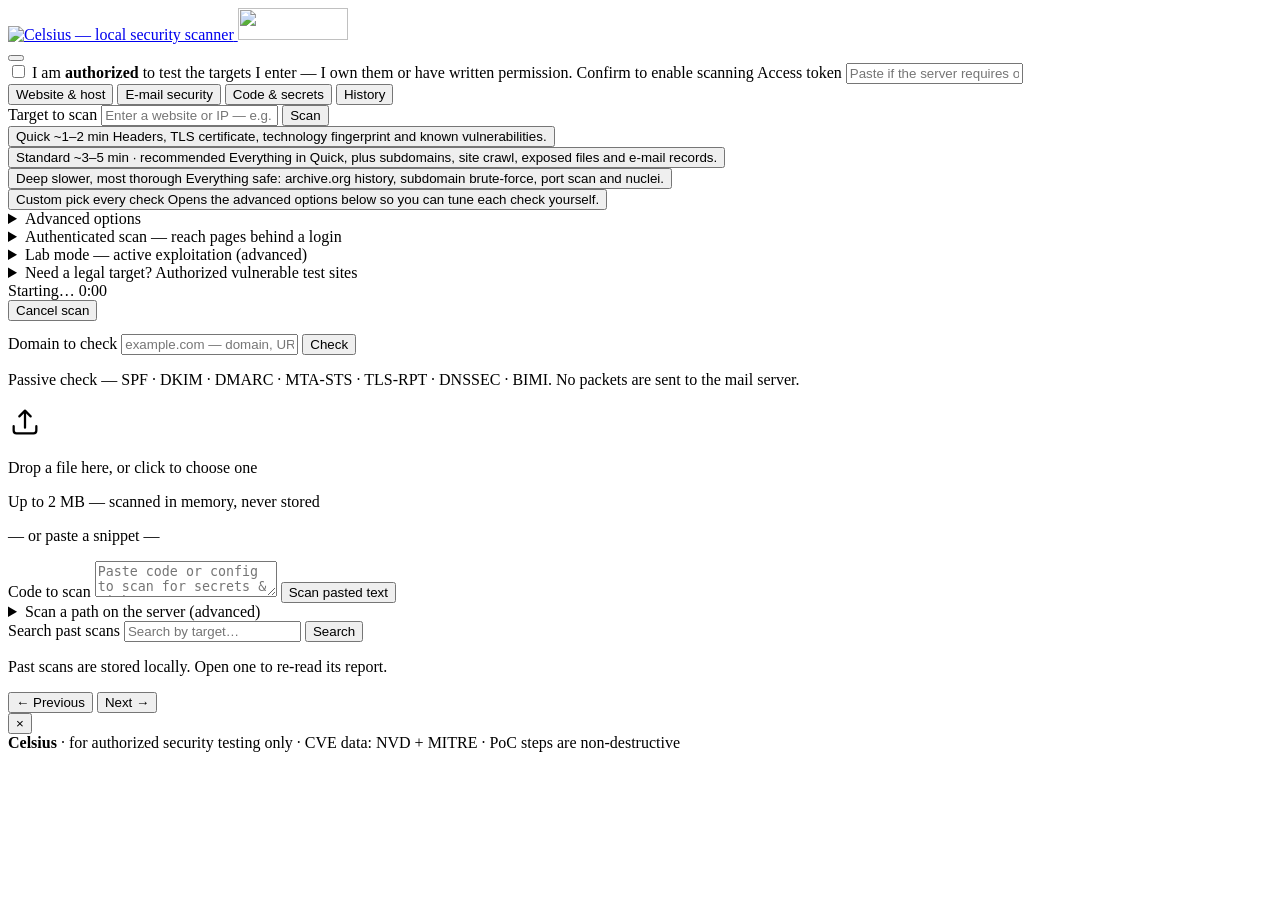
==== celsius/web/static/index.html @ 96fe7659 "fix(web): restore logo, always-visible scan console, clearer presets - restore original logo artwork" ====
<!doctype html>
<html lang="en">
<head>
  <meta charset="utf-8">
  <meta name="viewport" content="width=device-width, initial-scale=1">
  <title>Celsius</title>
  <meta name="description" content="Celsius — local security scanner for websites, hosts and code.">
  <link rel="icon" type="image/png" href="/static/logo-mark.png">
  <link rel="stylesheet" href="/static/style.css?v=2">
</head>
<body>
  <!-- ── App bar ─────────────────────────────────────────────── -->
  <header class="appbar">
    <a class="brand" href="/" aria-label="Celsius — local security scanner, home">
      <img class="brand-logo brand-logo-light" src="/static/logo.png"
           alt="Celsius — local security scanner" width="108" height="32">
      <img class="brand-logo brand-logo-dark" src="/static/logo-dark.png"
           alt="" aria-hidden="true" width="110" height="32">
    </a>
    <div class="appbar-right">
      <button id="themeToggle" class="theme-toggle" title="Switch between light and dark theme"
              aria-label="Toggle light / dark theme"></button>
    </div>
  </header>

  <main class="container">
    <!-- ── Authorization + access token ──────────────────────── -->
    <div class="authbar" id="authbar">
      <label class="authbar-main">
        <input type="checkbox" id="authorized">
        <span class="authbar-text">I am <strong>authorized</strong> to test the targets I enter
          — I own them or have written permission.</span>
        <span class="authbar-state">Confirm to enable scanning</span>
      </label>
      <label class="token-field" title="Required when the server runs with CELSIUS_TOKEN (e.g. LAN/Docker exposure). Printed by 'celsius serve'.">
        <span>Access token</span>
        <input type="password" id="accessToken" placeholder="Paste if the server requires one" autocomplete="off">
      </label>
    </div>

    <nav class="tabs" role="tablist" aria-label="Scanner sections">
      <button class="tab active" data-tab="host" role="tab" aria-selected="true">Website &amp; host</button>
      <button class="tab" data-tab="mail" role="tab" aria-selected="false">E-mail security</button>
      <button class="tab" data-tab="code" role="tab" aria-selected="false">Code &amp; secrets</button>
      <button class="tab" data-tab="history" role="tab" aria-selected="false">History</button>
    </nav>

    <!-- ══ WEBSITE / HOST SCAN ════════════════════════════════ -->
    <section id="tab-host" class="panel active" role="tabpanel">
      <form id="scanForm" class="targetbar">
        <label class="visually-hidden" for="target">Target to scan</label>
        <input type="text" id="target" placeholder="Enter a website or IP — e.g. https://example.com" autocomplete="off">
        <button type="submit" id="scanBtn" class="btn-primary">Scan</button>
      </form>

      <!-- Scan depth presets -->
      <div class="presets" role="radiogroup" aria-label="Scan depth">
        <button type="button" class="preset" data-preset="quick" role="radio" aria-checked="false">
          <span class="preset-name">Quick</span>
          <span class="preset-time">~1–2 min</span>
          <span class="preset-desc">Headers, TLS certificate, technology fingerprint and known vulnerabilities.</span>
        </button>
        <button type="button" class="preset active" data-preset="standard" role="radio" aria-checked="true">
          <span class="preset-name">Standard</span>
          <span class="preset-time">~3–5 min · recommended</span>
          <span class="preset-desc">Everything in Quick, plus subdomains, site crawl, exposed files and e-mail records.</span>
        </button>
        <button type="button" class="preset" data-preset="deep" role="radio" aria-checked="false">
          <span class="preset-name">Deep</span>
          <span class="preset-time">slower, most thorough</span>
          <span class="preset-desc">Everything safe: archive.org history, subdomain brute-force, port scan and nuclei.</span>
        </button>
        <button type="button" class="preset" data-preset="custom" role="radio" aria-checked="false">
          <span class="preset-name">Custom</span>
          <span class="preset-time">pick every check</span>
          <span class="preset-desc">Opens the advanced options below so you can tune each check yourself.</span>
        </button>
      </div>

      <!-- Advanced options (all raw toggles, plain-English labels) -->
      <details id="advancedOpts" class="advanced">
        <summary>Advanced options</summary>

        <div class="optgroup">
          <h4 class="optgroup-title">Essentials</h4>
          <label class="opt"><input type="checkbox" id="opt-web" checked>
            <span class="opt-body"><span class="opt-name">Security headers &amp; config</span>
            <span class="opt-desc">Fetch the site and audit HTTP headers, cookies and CORS policy.</span></span></label>
          <label class="opt"><input type="checkbox" id="opt-cve" checked>
            <span class="opt-body"><span class="opt-name">Known vulnerabilities (CVEs)</span>
            <span class="opt-desc">Match detected software versions against the NVD and MITRE databases.</span></span></label>
          <label class="opt"><input type="checkbox" id="opt-secrets" checked>
            <span class="opt-body"><span class="opt-name">Leaked secrets in the page</span>
            <span class="opt-desc">Scan the HTML and linked JavaScript for API keys and tokens.</span></span></label>
          <label class="opt"><input type="checkbox" id="opt-dns" checked>
            <span class="opt-body"><span class="opt-name">DNS records</span>
            <span class="opt-desc">Read A, AAAA, MX, NS and TXT records over encrypted DNS.</span></span></label>
          <label class="opt"><input type="checkbox" id="opt-tls" checked>
            <span class="opt-body"><span class="opt-name">Certificate &amp; TLS</span>
            <span class="opt-desc">Check the HTTPS certificate, protocol version and expiry date.</span></span></label>
          <label class="opt"><input type="checkbox" id="opt-fingerprint" checked>
            <span class="opt-body"><span class="opt-name">Technology fingerprint</span>
            <span class="opt-desc">Identify the web server, framework, CMS, CDN and WAF in use.</span></span></label>
          <label class="opt"><input type="checkbox" id="opt-mailsec">
            <span class="opt-body"><span class="opt-name">E-mail security records</span>
            <span class="opt-desc">Check the domain's anti-spoofing records (SPF, DKIM, DMARC).</span></span></label>
        </div>

        <div class="optgroup">
          <h4 class="optgroup-title">Discovery</h4>
          <label class="opt"><input type="checkbox" id="opt-subdomains">
            <span class="opt-body"><span class="opt-name">Subdomain discovery</span>
            <span class="opt-desc">Find subdomains from public certificate-transparency logs.</span></span></label>
          <label class="opt"><input type="checkbox" id="opt-crawl">
            <span class="opt-body"><span class="opt-name">Site crawl &amp; JavaScript analysis</span>
            <span class="opt-desc">Follow links, collect endpoints and recover sources from source maps.</span></span></label>
          <label class="opt"><input type="checkbox" id="opt-content">
            <span class="opt-body"><span class="opt-name">Exposed files</span>
            <span class="opt-desc">Probe for accidentally public files such as .git, .env and backups.</span></span></label>
          <label class="opt"><input type="checkbox" id="opt-apidisco">
            <span class="opt-body"><span class="opt-name">API discovery</span>
            <span class="opt-desc">Look for OpenAPI specifications and GraphQL endpoints.</span></span></label>
          <label class="opt"><input type="checkbox" id="opt-wayback">
            <span class="opt-body"><span class="opt-name">Wayback Machine</span>
            <span class="opt-desc">Find old, forgotten pages and parameters from archive.org.</span></span></label>
          <label class="opt"><input type="checkbox" id="opt-topology">
            <span class="opt-body"><span class="opt-name">Infrastructure topology</span>
            <span class="opt-desc">Map where the site and its subdomains are hosted (VPS, home, SaaS).</span></span></label>
          <label class="opt"><input type="checkbox" id="opt-dynamic">
            <span class="opt-body"><span class="opt-name">Render JavaScript apps</span>
            <span class="opt-desc">Use a headless browser on single-page apps (needs the “dynamic” extra).</span></span></label>
        </div>

        <div class="optgroup">
          <h4 class="optgroup-title">Network checks <span class="optgroup-note">sends traffic to the target</span></h4>
          <label class="opt"><input type="checkbox" id="opt-ports">
            <span class="opt-body"><span class="opt-name">Port scan (nmap)</span>
            <span class="opt-desc">Scan the most common network ports for running services.</span></span></label>
          <label class="opt"><input type="checkbox" id="opt-udp">
            <span class="opt-body"><span class="opt-name">UDP services</span>
            <span class="opt-desc">Also scan UDP ports (VPN, DNS). Needs root; slower.</span></span></label>
          <label class="opt"><input type="checkbox" id="opt-osdetect">
            <span class="opt-body"><span class="opt-name">Operating-system detection</span>
            <span class="opt-desc">Guess the OS and device type with nmap (needs root).</span></span></label>
          <label class="opt"><input type="checkbox" id="opt-subbrute">
            <span class="opt-body"><span class="opt-name">Subdomain brute-force</span>
            <span class="opt-desc">Guess extra subdomains from a wordlist via DNS queries.</span></span></label>
          <label class="opt"><input type="checkbox" id="opt-nuclei">
            <span class="opt-body"><span class="opt-name">Nuclei templates</span>
            <span class="opt-desc">Run the community nuclei vulnerability scanner when installed.</span></span></label>
          <label class="opt"><input type="checkbox" id="opt-nucleifull">
            <span class="opt-body"><span class="opt-name">Full nuclei set</span>
            <span class="opt-desc">Run the entire nuclei template collection (much slower).</span></span></label>
          <label class="opt"><input type="checkbox" id="opt-cveverify">
            <span class="opt-body"><span class="opt-name">Verify CVEs</span>
            <span class="opt-desc">Confirm each detected CVE with a matching nuclei template.</span></span></label>
          <label class="opt"><input type="checkbox" id="opt-defaultcreds">
            <span class="opt-body"><span class="opt-name">Default logins</span>
            <span class="opt-desc">Try well-known vendor default credentials. Only on targets you own.</span></span></label>
          <label class="opt opt-field"><span class="opt-body"><span class="opt-name">Custom port range</span>
            <span class="opt-desc">Overrides the top-100 list — e.g. 1-65535 or 22,80,443.</span></span>
            <input type="text" id="opt-portrange" class="text-inp" placeholder="1-65535 or 22,80,443" autocomplete="off"></label>
          <label class="opt opt-field"><span class="opt-body"><span class="opt-name">Nuclei tags</span>
            <span class="opt-desc">Limit templates by tag — e.g. cve,exposure.</span></span>
            <input type="text" id="opt-nucleitags" class="text-inp" placeholder="cve,exposure" autocomplete="off"></label>
        </div>

        <div class="optgroup">
          <h4 class="optgroup-title">AI analysis</h4>
          <p class="ai-hint hidden" id="aiHint">Add an API key to enable AI insights — see the docs.
            <button type="button" id="aiConfigureBtn" class="linklike">Configure AI</button></p>
          <p class="ai-hint hidden" id="aiReady">✓ An AI provider is configured on the server.</p>
          <div id="aiForm">
            <label class="opt"><input type="checkbox" id="opt-ai">
              <span class="opt-body"><span class="opt-name">Enable AI analysis</span>
              <span class="opt-desc">An LLM triages results and proposes hypotheses. Secrets are masked before anything is sent.</span></span></label>
            <div class="ai-fields">
              <label class="ai-field"><span>Provider</span>
                <select id="opt-ai-provider">
                  <option value="deepseek">DeepSeek</option>
                  <option value="openai">OpenAI</option>
                  <option value="anthropic">Anthropic</option>
                  <option value="local">Local (Ollama)</option>
                  <option value="mock">Demo mode (no key needed)</option>
                </select></label>
              <label class="ai-field"><span>API key <em>(optional — else server env var)</em></span>
                <input type="password" id="opt-ai-key" class="text-inp" placeholder="sk-…" autocomplete="off"></label>
              <label class="ai-field"><span>Model <em>(optional)</em></span>
                <input type="text" id="opt-ai-model" class="text-inp" placeholder="e.g. llama3.1" autocomplete="off"></label>
              <label class="ai-field"><span>Base URL <em>(local Ollama)</em></span>
                <input type="text" id="opt-ai-base" class="text-inp" placeholder="http://localhost:11434/v1" autocomplete="off"></label>
            </div>
          </div>
        </div>
      </details>

      <details id="authscan" class="disclosure">
        <summary>Authenticated scan — reach pages behind a login</summary>
        <p class="note">Attach a session so the crawler, secret scan, API discovery and active checks
          run as a logged-in user. Use a <strong>test / staging account</strong> — an authenticated
          scan can change state.</p>
        <input type="text" id="opt-cookie" class="text-inp" placeholder="Cookie — e.g. session=abc; csrf=xyz" autocomplete="off">
        <input type="password" id="opt-bearer" class="text-inp" placeholder="Bearer token (optional)" autocomplete="off">
        <textarea id="opt-headers" class="text-inp" rows="2" placeholder="Extra headers, one per line — e.g. X-Api-Key: ..." autocomplete="off"></textarea>
        <p class="note">— or log in via a form —</p>
        <input type="text" id="opt-login-url" class="text-inp" placeholder="Login URL (POST target, e.g. https://app.example.com/login)" autocomplete="off">
        <input type="text" id="opt-login-user" class="text-inp" placeholder="Username" autocomplete="off">
        <input type="password" id="opt-login-pass" class="text-inp" placeholder="Password" autocomplete="off">
        <input type="text" id="opt-login-fuser" class="text-inp" placeholder="Username field name (default: username)" autocomplete="off">
        <input type="text" id="opt-login-fpass" class="text-inp" placeholder="Password field name (default: password)" autocomplete="off">
      </details>

      <details id="labmode" class="disclosure disclosure-danger">
        <summary>Lab mode — active exploitation (advanced)</summary>
        <p class="note">Non-destructive active <strong>verification</strong> — reflected-XSS, open-redirect,
          path-traversal and SQLi probes that send <em>real payloads</em>. Rate-limited and request-capped.
          Use only on systems you are explicitly authorized to <em>actively</em> test.</p>
        <label class="lab-enable"><input type="checkbox" id="opt-exploit"> Enable lab-mode active verification</label>
        <label class="visually-hidden" for="opt-attest">Authorization attestation</label>
        <input type="text" id="opt-attest" class="text-inp lab-attest"
          placeholder="Authorization attestation (≥10 chars) — e.g. “I am authorized to actively test this target”"
          autocomplete="off">
        <label class="lab-dry"><input type="checkbox" id="opt-dryrun"> Dry-run (preview payloads, send nothing)</label>
      </details>

      <details id="testsites" class="disclosure testsites">
        <summary>Need a legal target? Authorized vulnerable test sites</summary>
        <p class="note" id="testsitesNote"></p>
        <div id="testsitesList"></div>
      </details>

      <!-- Live progress -->
      <div id="scanProgress" class="progress-card hidden" role="status" aria-live="polite">
        <div class="progress-head">
          <span id="progTitle" class="progress-title">Starting…</span>
          <span id="progElapsed" class="progress-elapsed">0:00</span>
        </div>
        <div class="progress-sub">
          <span id="progPhase" class="progress-phase"></span>
          <span id="progPlugin" class="progress-plugin"></span>
        </div>
        <div class="progress-bar" role="progressbar" aria-label="Scan progress"
             aria-valuemin="0" aria-valuemax="100" aria-valuenow="0" id="progBar">
          <div id="progFill" class="progress-fill"></div>
        </div>
        <div class="progress-foot">
          <button type="button" id="cancelBtn" class="btn-ghost-danger">Cancel scan</button>
        </div>
        <pre id="scanLog" class="console-log" aria-live="polite" aria-atomic="false"
             aria-label="Scan activity log"></pre>
      </div>

      <div id="scanStatus" class="status hidden" role="status" aria-live="polite"></div>

      <div id="results"></div>
    </section>

    <!-- ══ E-MAIL SECURITY ════════════════════════════════════ -->
    <section id="tab-mail" class="panel" role="tabpanel">
      <form id="mailForm" class="targetbar">
        <label class="visually-hidden" for="mailDomain">Domain to check</label>
        <input type="text" id="mailDomain" placeholder="example.com — domain, URL or e-mail address" autocomplete="off">
        <button type="submit" id="mailBtn" class="btn-primary">Check</button>
      </form>
      <p class="note">Passive check — SPF · DKIM · DMARC · MTA-STS · TLS-RPT · DNSSEC · BIMI.
        No packets are sent to the mail server.</p>
      <div id="mailStatus" class="status hidden" role="status" aria-live="polite"></div>
      <div id="mailResults"></div>
    </section>

    <!-- ══ CODE & SECRETS ═════════════════════════════════════ -->
    <section id="tab-code" class="panel" role="tabpanel">
      <div id="dropzone" class="dropzone" tabindex="0" role="button"
           aria-label="Upload a file to scan for secrets">
        <svg width="34" height="34" viewBox="0 0 24 24" fill="none" aria-hidden="true" class="dz-icon">
          <path d="M12 16V4m0 0 4 4m-4-4L8 8" stroke="currentColor" stroke-width="1.6" stroke-linecap="round" stroke-linejoin="round"/>
          <path d="M4 15v3a2 2 0 0 0 2 2h12a2 2 0 0 0 2-2v-3" stroke="currentColor" stroke-width="1.6" stroke-linecap="round"/>
        </svg>
        <p class="dz-title">Drop a file here, or click to choose one</p>
        <p class="dz-note">Up to 2 MB — scanned in memory, never stored</p>
        <input type="file" id="codeFile" hidden>
      </div>

      <p class="divider-note">— or paste a snippet —</p>
      <label class="visually-hidden" for="codeText">Code to scan</label>
      <textarea id="codeText" placeholder="Paste code or config to scan for secrets &amp; risky patterns"></textarea>
      <button id="codeTextBtn" class="btn-secondary">Scan pasted text</button>

      <details class="disclosure">
        <summary>Scan a path on the server (advanced)</summary>
        <p class="note">Reads files on the machine running Celsius, under the configured code root.</p>
        <form id="codeForm" class="targetbar">
          <label class="visually-hidden" for="codePath">Server path to scan</label>
          <input type="text" id="codePath" placeholder="/path/to/repo" autocomplete="off">
          <button type="submit" id="codeBtn" class="btn-primary">Scan path</button>
        </form>
      </details>

      <div id="codeStatus" class="status hidden" role="status" aria-live="polite"></div>
      <div id="codeResults"></div>
    </section>

    <!-- ══ HISTORY ════════════════════════════════════════════ -->
    <section id="tab-history" class="panel" role="tabpanel">
      <form id="historyForm" class="targetbar">
        <label class="visually-hidden" for="historyFilter">Search past scans</label>
        <input type="text" id="historyFilter" placeholder="Search by target…" autocomplete="off">
        <button type="submit" id="refreshHistory" class="btn-primary">Search</button>
      </form>
      <p class="note">Past scans are stored locally. Open one to re-read its report.</p>
      <div id="historyList"></div>
      <div id="historyPager" class="pager hidden">
        <button id="histPrev" class="btn-secondary" type="button">← Previous</button>
        <span id="histPageInfo" class="pager-info"></span>
        <button id="histNext" class="btn-secondary" type="button">Next →</button>
      </div>
    </section>
  </main>

  <!-- PoC modal -->
  <div id="pocModal" class="modal hidden" role="dialog" aria-modal="true" aria-label="Proof of concept" aria-hidden="true">
    <div class="modal-box">
      <button class="modal-close" id="pocClose" aria-label="Close">×</button>
      <div id="pocContent"></div>
    </div>
  </div>

  <!-- toast notifications -->
  <div id="toasts" class="toasts" aria-live="polite"></div>

  <footer>
    <strong>Celsius</strong> · for authorized security testing only · CVE data: NVD + MITRE · PoC steps are non-destructive
  </footer>

  <script src="/static/app.js?v=2"></script>
</body>
</html>
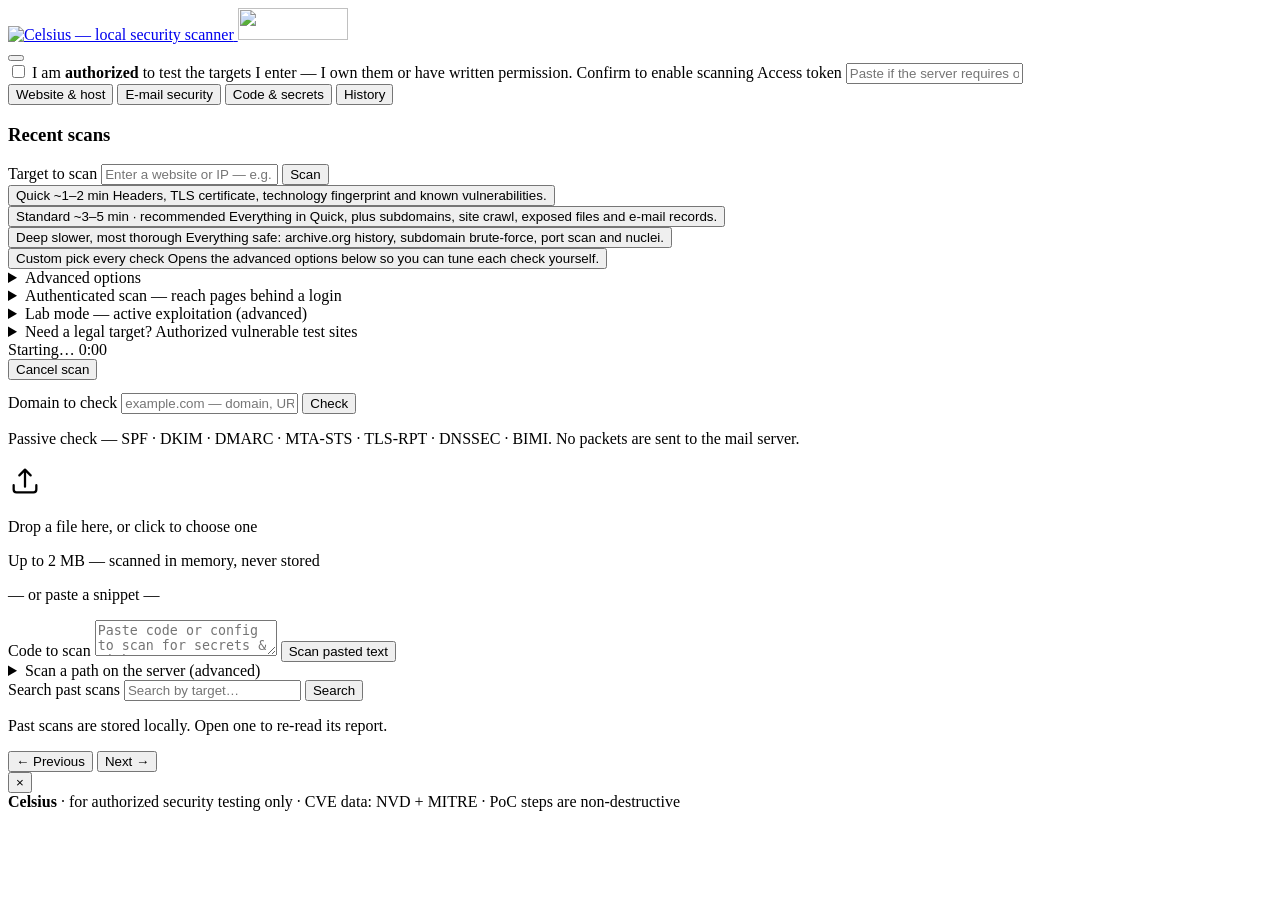
==== commit 6f769148: "refactor(web): JS split + Evolved Celsius visual system foundation" ====
--- a/celsius/web/static/index.html
+++ b/celsius/web/static/index.html
@@ -6,7 +6,7 @@
   <title>Celsius</title>
   <meta name="description" content="Celsius — local security scanner for websites, hosts and code.">
   <link rel="icon" type="image/png" href="/static/logo-mark.png">
-  <link rel="stylesheet" href="/static/style.css?v=2">
+  <link rel="stylesheet" href="/static/style.css?v=3">
 </head>
 <body>
   <!-- ── App bar ─────────────────────────────────────────────── -->
@@ -44,6 +44,14 @@
       <button class="tab" data-tab="code" role="tab" aria-selected="false">Code &amp; secrets</button>
       <button class="tab" data-tab="history" role="tab" aria-selected="false">History</button>
     </nav>
+
+    <!-- ══ DASHBOARD (skeleton — inert until Task 3 wires it up) ══ -->
+    <section id="tab-dashboard" class="panel" role="tabpanel">
+      <div id="dashHero"></div>
+      <div id="dashTiles" class="tiles"></div>
+      <h3 class="section-title">Recent scans</h3>
+      <div id="dashRecent"></div>
+    </section>
 
     <!-- ══ WEBSITE / HOST SCAN ════════════════════════════════ -->
     <section id="tab-host" class="panel active" role="tabpanel">
@@ -178,6 +186,7 @@
               <label class="ai-field"><span>Provider</span>
                 <select id="opt-ai-provider">
                   <option value="deepseek">DeepSeek</option>
+                  <option value="kimi">Kimi (Moonshot)</option>
                   <option value="openai">OpenAI</option>
                   <option value="anthropic">Anthropic</option>
                   <option value="local">Local (Ollama)</option>
@@ -216,6 +225,9 @@
           path-traversal and SQLi probes that send <em>real payloads</em>. Rate-limited and request-capped.
           Use only on systems you are explicitly authorized to <em>actively</em> test.</p>
         <label class="lab-enable"><input type="checkbox" id="opt-exploit"> Enable lab-mode active verification</label>
+        <label class="opt"><input type="checkbox" id="opt-ai-hunt" checked>
+          <span class="opt-body"><span class="opt-name">AI hunt planner</span>
+          <span class="opt-desc">The AI reads the recon picture, proposes targeted weakness hypotheses, then proves or refutes them through the lab guardrails.</span></span></label>
         <label class="visually-hidden" for="opt-attest">Authorization attestation</label>
         <input type="text" id="opt-attest" class="text-inp lab-attest"
           placeholder="Authorization attestation (≥10 chars) — e.g. “I am authorized to actively test this target”"
@@ -332,6 +344,7 @@
     <strong>Celsius</strong> · for authorized security testing only · CVE data: NVD + MITRE · PoC steps are non-destructive
   </footer>
 
-  <script src="/static/app.js?v=2"></script>
+  <script src="/static/app.js?v=3" defer></script>
+  <script src="/static/scan.js?v=3" defer></script>
 </body>
 </html>
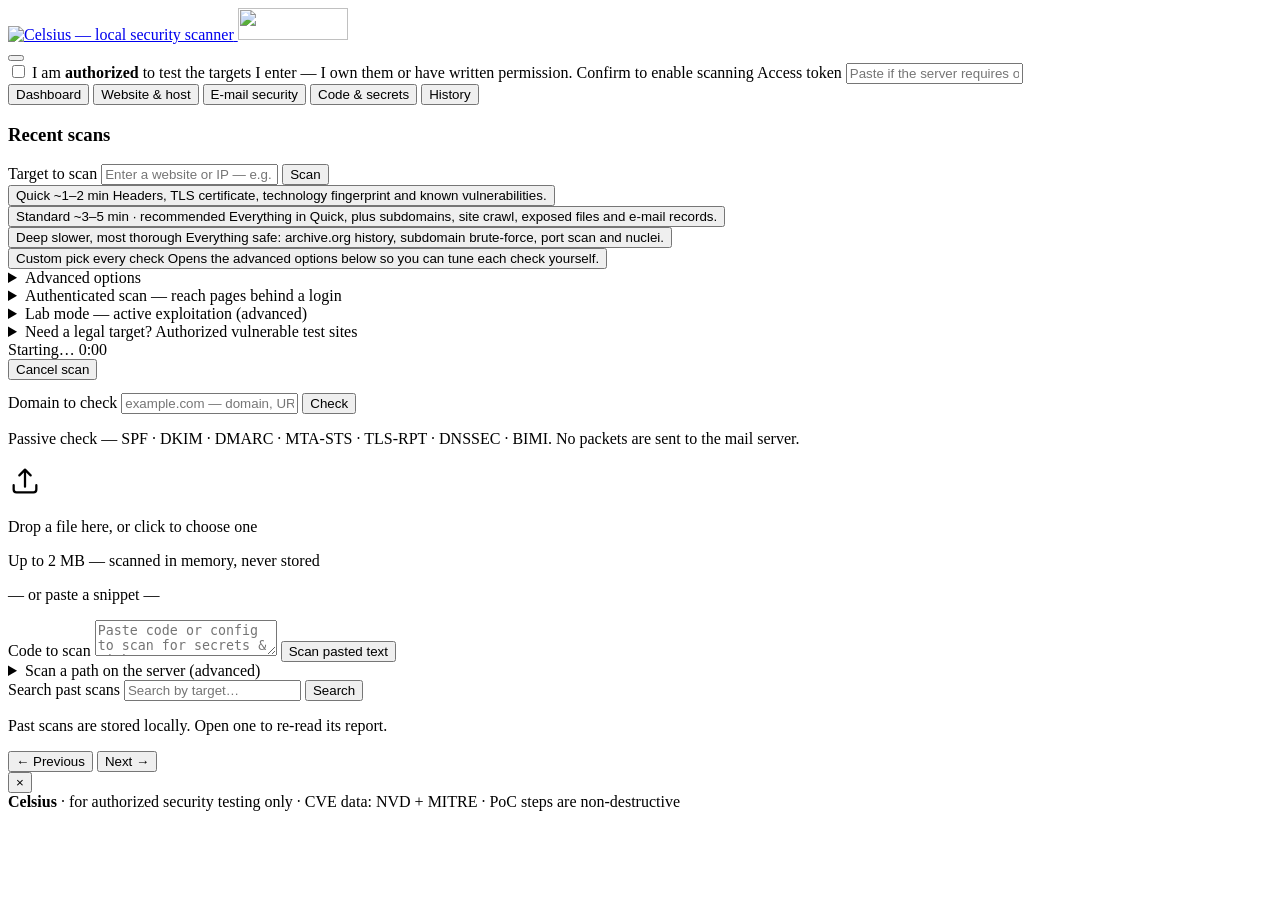
==== commit 3d93e135: "feat(web): dashboard home — hero, severity tiles, recent scans" ====
--- a/celsius/web/static/index.html
+++ b/celsius/web/static/index.html
@@ -39,14 +39,15 @@
     </div>
 
     <nav class="tabs" role="tablist" aria-label="Scanner sections">
-      <button class="tab active" data-tab="host" role="tab" aria-selected="true">Website &amp; host</button>
+      <button class="tab active" data-tab="dashboard" role="tab" aria-selected="true">Dashboard</button>
+      <button class="tab" data-tab="host" role="tab" aria-selected="false">Website &amp; host</button>
       <button class="tab" data-tab="mail" role="tab" aria-selected="false">E-mail security</button>
       <button class="tab" data-tab="code" role="tab" aria-selected="false">Code &amp; secrets</button>
       <button class="tab" data-tab="history" role="tab" aria-selected="false">History</button>
     </nav>
 
-    <!-- ══ DASHBOARD (skeleton — inert until Task 3 wires it up) ══ -->
-    <section id="tab-dashboard" class="panel" role="tabpanel">
+    <!-- ══ DASHBOARD ══════════════════════════════════════════ -->
+    <section id="tab-dashboard" class="panel active" role="tabpanel">
       <div id="dashHero"></div>
       <div id="dashTiles" class="tiles"></div>
       <h3 class="section-title">Recent scans</h3>
@@ -54,7 +55,7 @@
     </section>
 
     <!-- ══ WEBSITE / HOST SCAN ════════════════════════════════ -->
-    <section id="tab-host" class="panel active" role="tabpanel">
+    <section id="tab-host" class="panel" role="tabpanel">
       <form id="scanForm" class="targetbar">
         <label class="visually-hidden" for="target">Target to scan</label>
         <input type="text" id="target" placeholder="Enter a website or IP — e.g. https://example.com" autocomplete="off">
@@ -346,5 +347,6 @@
 
   <script src="/static/app.js?v=3" defer></script>
   <script src="/static/scan.js?v=3" defer></script>
+  <script src="/static/dashboard.js?v=3" defer></script>
 </body>
 </html>
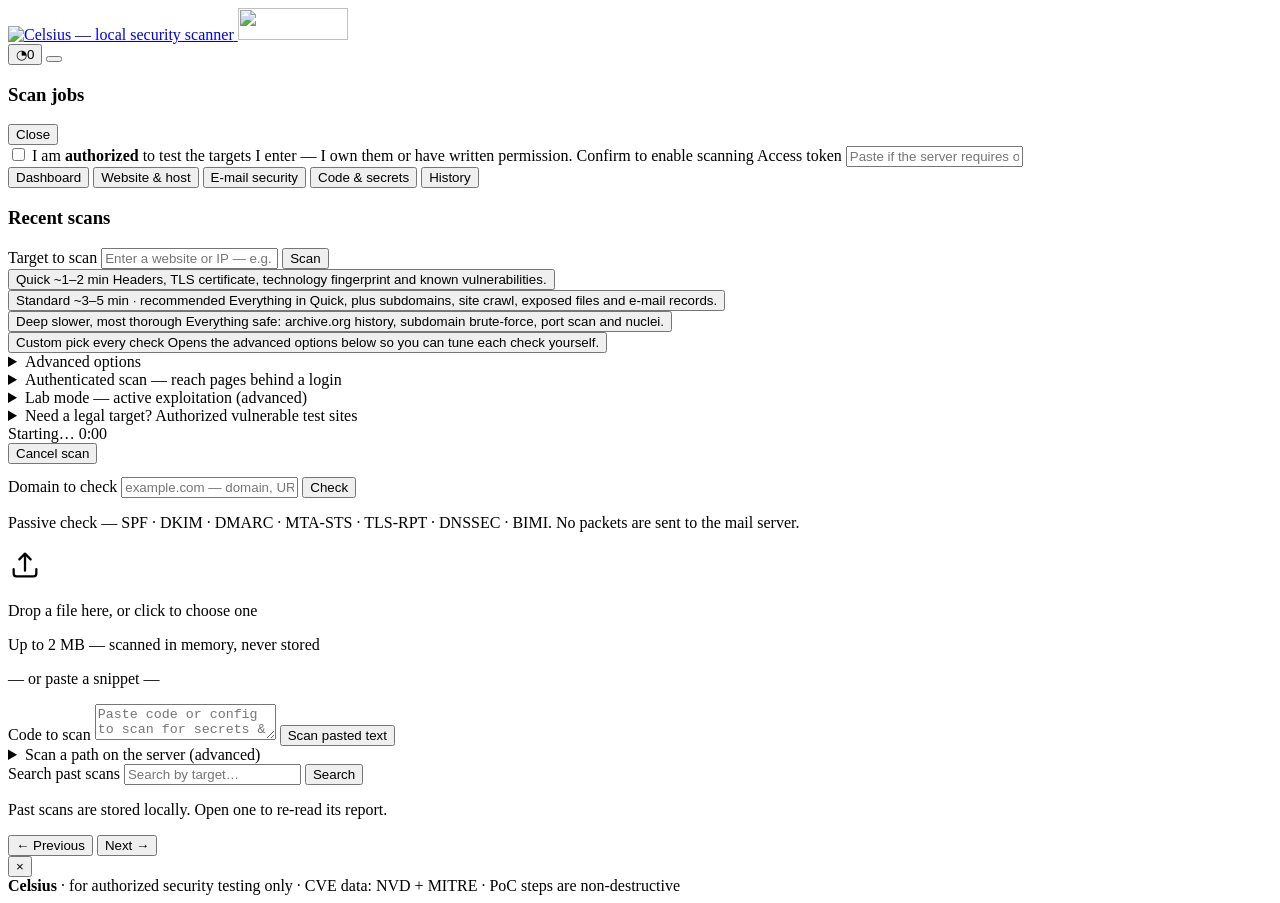
==== commit 57834121: "feat(web): jobs queue UI — appbar badge, drawer, cancel, view result" ====
--- a/celsius/web/static/index.html
+++ b/celsius/web/static/index.html
@@ -18,10 +18,20 @@
            alt="" aria-hidden="true" width="110" height="32">
     </a>
     <div class="appbar-right">
+      <button id="jobsBtn" class="jobs-btn" title="Scan jobs" aria-label="Scan jobs">
+        <span class="jobs-ico">◔</span><span id="jobsBadge" class="badge hidden">0</span>
+      </button>
       <button id="themeToggle" class="theme-toggle" title="Switch between light and dark theme"
               aria-label="Toggle light / dark theme"></button>
     </div>
   </header>
+
+  <!-- jobs queue drawer -->
+  <div id="jobsDrawer" class="drawer hidden" role="dialog" aria-label="Scan jobs">
+    <div class="drawer-head"><h3 class="section-title">Scan jobs</h3>
+      <button id="jobsClose" class="linklike">Close</button></div>
+    <div id="jobsList"></div>
+  </div>
 
   <main class="container">
     <!-- ── Authorization + access token ──────────────────────── -->
@@ -265,6 +275,13 @@
 
       <div id="scanStatus" class="status hidden" role="status" aria-live="polite"></div>
 
+      <!-- results charts — filled by charts.js (CELSIUS.charts.render) on loadScan -->
+      <div class="charts-row hidden" id="chartsRow">
+        <div class="chart-card" id="chartDonut"></div>
+        <div class="chart-card" id="chartCats"></div>
+        <div class="chart-card hidden" id="chartTrend"></div>
+      </div>
+
       <div id="results"></div>
     </section>
 
@@ -347,6 +364,8 @@
 
   <script src="/static/app.js?v=3" defer></script>
   <script src="/static/scan.js?v=3" defer></script>
+  <script src="/static/charts.js?v=3" defer></script>
   <script src="/static/dashboard.js?v=3" defer></script>
+  <script src="/static/jobs.js?v=3" defer></script>
 </body>
 </html>
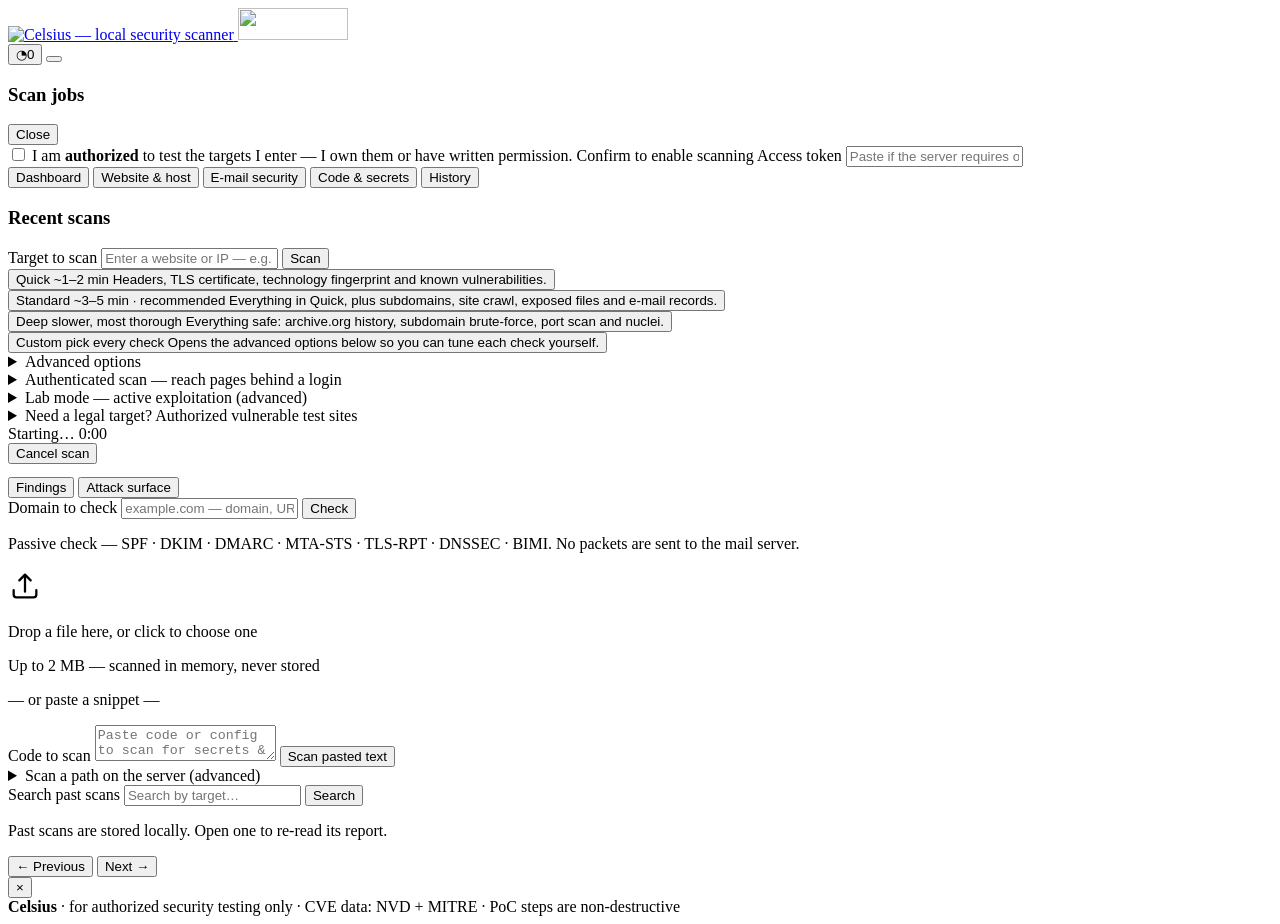
==== commit 32f6a62c: "feat(web): attack-surface graph — layered SVG surface map with detail pane" ====
--- a/celsius/web/static/index.html
+++ b/celsius/web/static/index.html
@@ -282,7 +282,19 @@
         <div class="chart-card hidden" id="chartTrend"></div>
       </div>
 
+      <!-- results view toggle: findings list vs attack-surface graph (Task 6) -->
+      <div id="resultsToggle" class="seg hidden" role="tablist" aria-label="Results view">
+        <button type="button" id="viewFindings" class="seg-btn active" role="tab" aria-selected="true">Findings</button>
+        <button type="button" id="viewSurface" class="seg-btn" role="tab" aria-selected="false">Attack surface</button>
+      </div>
+
       <div id="results"></div>
+
+      <!-- attack-surface graph view — filled lazily by surface.js (CELSIUS.surface) -->
+      <div id="surfaceView" class="hidden">
+        <div id="surfaceGraph" class="graph-wrap"></div>
+        <div id="surfaceDetail" class="surface-detail hidden"></div>
+      </div>
     </section>
 
     <!-- ══ E-MAIL SECURITY ════════════════════════════════════ -->
@@ -365,6 +377,7 @@
   <script src="/static/app.js?v=3" defer></script>
   <script src="/static/scan.js?v=3" defer></script>
   <script src="/static/charts.js?v=3" defer></script>
+  <script src="/static/surface.js?v=3" defer></script>
   <script src="/static/dashboard.js?v=3" defer></script>
   <script src="/static/jobs.js?v=3" defer></script>
 </body>
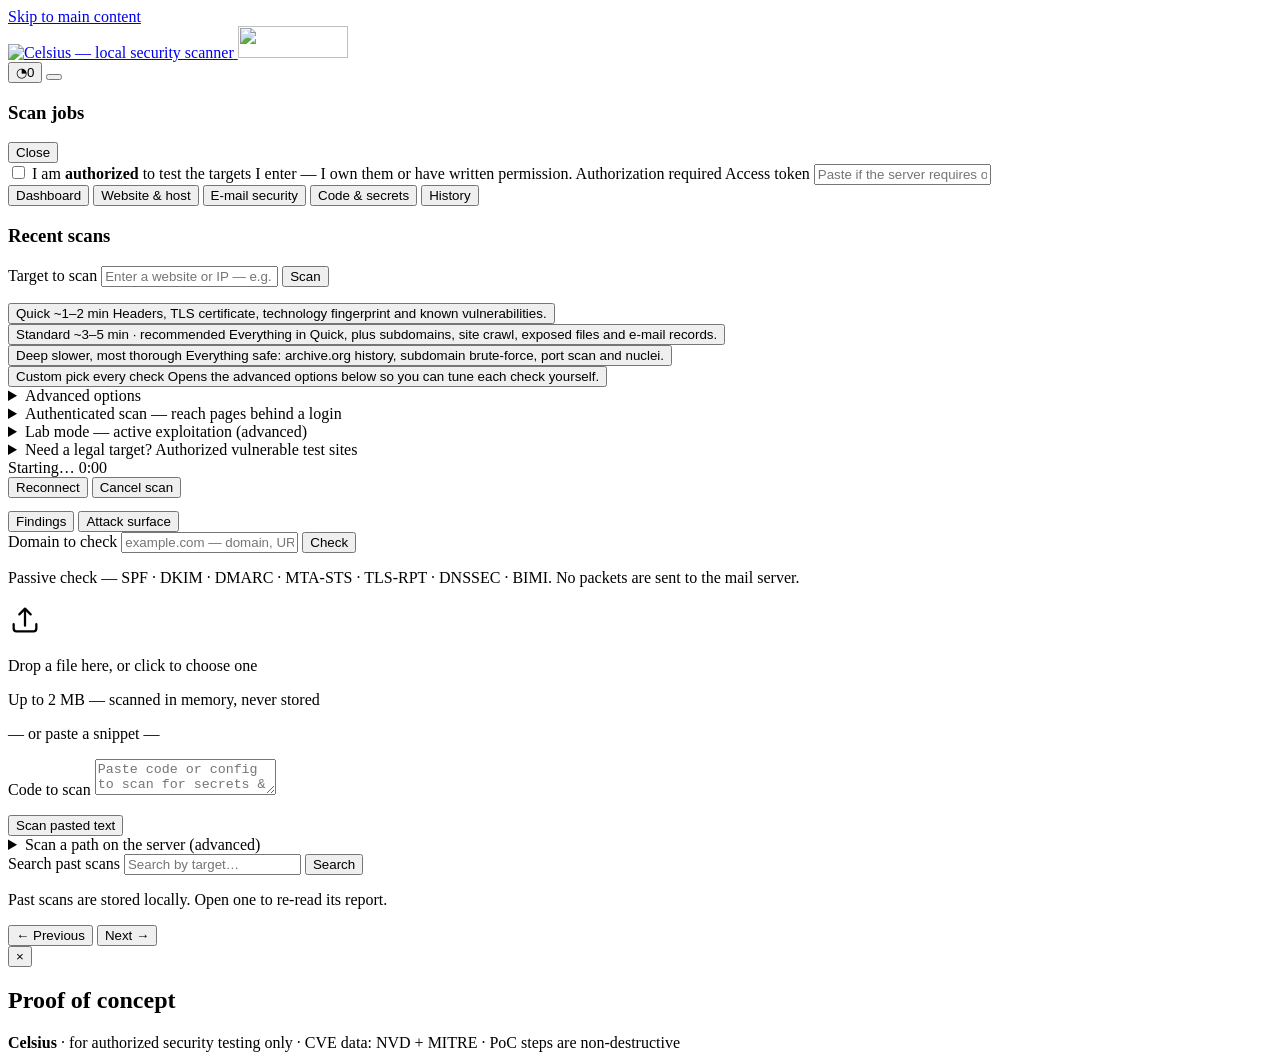
==== commit e263938e: "feat: improve vulnerability discovery and web UX Accelerate NVD and OSV enrichment, improve CVE matc" ====
--- a/celsius/web/static/index.html
+++ b/celsius/web/static/index.html
@@ -9,6 +9,7 @@
   <link rel="stylesheet" href="/static/style.css?v=3">
 </head>
 <body>
+  <a class="skip-link" href="#main-content">Skip to main content</a>
   <!-- ── App bar ─────────────────────────────────────────────── -->
   <header class="appbar">
     <a class="brand" href="/" aria-label="Celsius — local security scanner, home">
@@ -18,8 +19,9 @@
            alt="" aria-hidden="true" width="110" height="32">
     </a>
     <div class="appbar-right">
-      <button id="jobsBtn" class="jobs-btn" title="Scan jobs" aria-label="Scan jobs">
-        <span class="jobs-ico">◔</span><span id="jobsBadge" class="badge hidden">0</span>
+      <button id="jobsBtn" class="jobs-btn" title="Scan jobs" aria-label="Scan jobs"
+              aria-expanded="false" aria-controls="jobsDrawer">
+        <span class="jobs-ico" aria-hidden="true">◔</span><span id="jobsBadge" class="badge hidden">0</span>
       </button>
       <button id="themeToggle" class="theme-toggle" title="Switch between light and dark theme"
               aria-label="Toggle light / dark theme"></button>
@@ -27,20 +29,21 @@
   </header>
 
   <!-- jobs queue drawer -->
-  <div id="jobsDrawer" class="drawer hidden" role="dialog" aria-label="Scan jobs">
-    <div class="drawer-head"><h3 class="section-title">Scan jobs</h3>
+  <div id="jobsDrawer" class="drawer hidden" role="dialog" aria-labelledby="jobsDrawerTitle"
+       aria-hidden="true">
+    <div class="drawer-head"><h3 class="section-title" id="jobsDrawerTitle">Scan jobs</h3>
       <button id="jobsClose" class="linklike">Close</button></div>
     <div id="jobsList"></div>
   </div>
 
-  <main class="container">
+  <main class="container" id="main-content" tabindex="-1">
     <!-- ── Authorization + access token ──────────────────────── -->
     <div class="authbar" id="authbar">
       <label class="authbar-main">
         <input type="checkbox" id="authorized">
         <span class="authbar-text">I am <strong>authorized</strong> to test the targets I enter
           — I own them or have written permission.</span>
-        <span class="authbar-state">Confirm to enable scanning</span>
+        <span class="authbar-state" id="authState">Authorization required</span>
       </label>
       <label class="token-field" title="Required when the server runs with CELSIUS_TOKEN (e.g. LAN/Docker exposure). Printed by 'celsius serve'.">
         <span>Access token</span>
@@ -49,11 +52,16 @@
     </div>
 
     <nav class="tabs" role="tablist" aria-label="Scanner sections">
-      <button class="tab active" data-tab="dashboard" role="tab" aria-selected="true">Dashboard</button>
-      <button class="tab" data-tab="host" role="tab" aria-selected="false">Website &amp; host</button>
-      <button class="tab" data-tab="mail" role="tab" aria-selected="false">E-mail security</button>
-      <button class="tab" data-tab="code" role="tab" aria-selected="false">Code &amp; secrets</button>
-      <button class="tab" data-tab="history" role="tab" aria-selected="false">History</button>
+      <button id="tab-btn-dashboard" class="tab active" data-tab="dashboard" role="tab"
+              aria-selected="true" aria-controls="tab-dashboard" tabindex="0">Dashboard</button>
+      <button id="tab-btn-host" class="tab" data-tab="host" role="tab"
+              aria-selected="false" aria-controls="tab-host" tabindex="-1">Website &amp; host</button>
+      <button id="tab-btn-mail" class="tab" data-tab="mail" role="tab"
+              aria-selected="false" aria-controls="tab-mail" tabindex="-1">E-mail security</button>
+      <button id="tab-btn-code" class="tab" data-tab="code" role="tab"
+              aria-selected="false" aria-controls="tab-code" tabindex="-1">Code &amp; secrets</button>
+      <button id="tab-btn-history" class="tab" data-tab="history" role="tab"
+              aria-selected="false" aria-controls="tab-history" tabindex="-1">History</button>
     </nav>
 
     <!-- ══ DASHBOARD ══════════════════════════════════════════ -->
@@ -66,11 +74,13 @@
 
     <!-- ══ WEBSITE / HOST SCAN ════════════════════════════════ -->
     <section id="tab-host" class="panel" role="tabpanel">
-      <form id="scanForm" class="targetbar">
+      <form id="scanForm" class="targetbar" novalidate>
         <label class="visually-hidden" for="target">Target to scan</label>
-        <input type="text" id="target" placeholder="Enter a website or IP — e.g. https://example.com" autocomplete="off">
+        <input type="text" id="target" placeholder="Enter a website or IP — e.g. https://example.com"
+               autocomplete="off" aria-describedby="targetError" aria-invalid="false">
         <button type="submit" id="scanBtn" class="btn-primary">Scan</button>
       </form>
+      <p id="targetError" class="field-error hidden" role="alert"></p>
 
       <!-- Scan depth presets -->
       <div class="presets" role="radiogroup" aria-label="Scan depth">
@@ -145,9 +155,10 @@
           <label class="opt"><input type="checkbox" id="opt-topology">
             <span class="opt-body"><span class="opt-name">Infrastructure topology</span>
             <span class="opt-desc">Map where the site and its subdomains are hosted (VPS, home, SaaS).</span></span></label>
-          <label class="opt"><input type="checkbox" id="opt-dynamic">
+          <label class="opt"><input type="checkbox" id="opt-dynamic" aria-describedby="opt-dynamic-dependency">
             <span class="opt-body"><span class="opt-name">Render JavaScript apps</span>
-            <span class="opt-desc">Use a headless browser on single-page apps (needs the “dynamic” extra).</span></span></label>
+            <span class="opt-desc">Use a headless browser on single-page apps (needs the “dynamic” extra).</span>
+            <span class="opt-dependency hidden" id="opt-dynamic-dependency">Requires Site crawl &amp; JavaScript analysis.</span></span></label>
         </div>
 
         <div class="optgroup">
@@ -155,33 +166,42 @@
           <label class="opt"><input type="checkbox" id="opt-ports">
             <span class="opt-body"><span class="opt-name">Port scan (nmap)</span>
             <span class="opt-desc">Scan the most common network ports for running services.</span></span></label>
-          <label class="opt"><input type="checkbox" id="opt-udp">
+          <label class="opt"><input type="checkbox" id="opt-udp" aria-describedby="opt-udp-dependency">
             <span class="opt-body"><span class="opt-name">UDP services</span>
-            <span class="opt-desc">Also scan UDP ports (VPN, DNS). Needs root; slower.</span></span></label>
-          <label class="opt"><input type="checkbox" id="opt-osdetect">
+            <span class="opt-desc">Also scan UDP ports (VPN, DNS). Needs root; slower.</span>
+            <span class="opt-dependency hidden" id="opt-udp-dependency">Requires Port scan.</span></span></label>
+          <label class="opt"><input type="checkbox" id="opt-osdetect" aria-describedby="opt-osdetect-dependency">
             <span class="opt-body"><span class="opt-name">Operating-system detection</span>
-            <span class="opt-desc">Guess the OS and device type with nmap (needs root).</span></span></label>
-          <label class="opt"><input type="checkbox" id="opt-subbrute">
+            <span class="opt-desc">Guess the OS and device type with nmap (needs root).</span>
+            <span class="opt-dependency hidden" id="opt-osdetect-dependency">Requires Port scan.</span></span></label>
+          <label class="opt"><input type="checkbox" id="opt-subbrute" aria-describedby="opt-subbrute-dependency">
             <span class="opt-body"><span class="opt-name">Subdomain brute-force</span>
-            <span class="opt-desc">Guess extra subdomains from a wordlist via DNS queries.</span></span></label>
+            <span class="opt-desc">Guess extra subdomains from a wordlist via DNS queries.</span>
+            <span class="opt-dependency hidden" id="opt-subbrute-dependency">Requires Subdomain discovery.</span></span></label>
           <label class="opt"><input type="checkbox" id="opt-nuclei">
             <span class="opt-body"><span class="opt-name">Nuclei templates</span>
             <span class="opt-desc">Run the community nuclei vulnerability scanner when installed.</span></span></label>
-          <label class="opt"><input type="checkbox" id="opt-nucleifull">
+          <label class="opt"><input type="checkbox" id="opt-nucleifull" aria-describedby="opt-nucleifull-dependency">
             <span class="opt-body"><span class="opt-name">Full nuclei set</span>
-            <span class="opt-desc">Run the entire nuclei template collection (much slower).</span></span></label>
-          <label class="opt"><input type="checkbox" id="opt-cveverify">
+            <span class="opt-desc">Run the entire nuclei template collection (much slower).</span>
+            <span class="opt-dependency hidden" id="opt-nucleifull-dependency">Requires Nuclei templates.</span></span></label>
+          <label class="opt"><input type="checkbox" id="opt-cveverify" aria-describedby="opt-cveverify-dependency">
             <span class="opt-body"><span class="opt-name">Verify CVEs</span>
-            <span class="opt-desc">Confirm each detected CVE with a matching nuclei template.</span></span></label>
+            <span class="opt-desc">Confirm each detected CVE with a matching nuclei template.</span>
+            <span class="opt-dependency hidden" id="opt-cveverify-dependency">Requires Known vulnerabilities (CVEs).</span></span></label>
           <label class="opt"><input type="checkbox" id="opt-defaultcreds">
             <span class="opt-body"><span class="opt-name">Default logins</span>
             <span class="opt-desc">Try well-known vendor default credentials. Only on targets you own.</span></span></label>
           <label class="opt opt-field"><span class="opt-body"><span class="opt-name">Custom port range</span>
-            <span class="opt-desc">Overrides the top-100 list — e.g. 1-65535 or 22,80,443.</span></span>
-            <input type="text" id="opt-portrange" class="text-inp" placeholder="1-65535 or 22,80,443" autocomplete="off"></label>
+            <span class="opt-desc">Overrides the top-100 list — e.g. 1-65535 or 22,80,443.</span>
+            <span class="opt-dependency hidden" id="opt-portrange-dependency">Requires Port scan.</span></span>
+            <input type="text" id="opt-portrange" class="text-inp" placeholder="1-65535 or 22,80,443"
+                   autocomplete="off" aria-describedby="opt-portrange-dependency"></label>
           <label class="opt opt-field"><span class="opt-body"><span class="opt-name">Nuclei tags</span>
-            <span class="opt-desc">Limit templates by tag — e.g. cve,exposure.</span></span>
-            <input type="text" id="opt-nucleitags" class="text-inp" placeholder="cve,exposure" autocomplete="off"></label>
+            <span class="opt-desc">Limit templates by tag — e.g. cve,exposure.</span>
+            <span class="opt-dependency hidden" id="opt-nucleitags-dependency">Requires Nuclei templates.</span></span>
+            <input type="text" id="opt-nucleitags" class="text-inp" placeholder="cve,exposure"
+                   autocomplete="off" aria-describedby="opt-nucleitags-dependency"></label>
         </div>
 
         <div class="optgroup">
@@ -210,6 +230,9 @@
               <label class="ai-field"><span>Base URL <em>(local Ollama)</em></span>
                 <input type="text" id="opt-ai-base" class="text-inp" placeholder="http://localhost:11434/v1" autocomplete="off"></label>
             </div>
+            <label class="ai-remember"><input type="checkbox" id="opt-ai-remember">
+              <span>Remember API key in this browser</span></label>
+            <p class="ai-storage-note">Off by default. Only an explicit opt-in stores the key on this device.</p>
           </div>
         </div>
       </details>
@@ -219,15 +242,23 @@
         <p class="note">Attach a session so the crawler, secret scan, API discovery and active checks
           run as a logged-in user. Use a <strong>test / staging account</strong> — an authenticated
           scan can change state.</p>
-        <input type="text" id="opt-cookie" class="text-inp" placeholder="Cookie — e.g. session=abc; csrf=xyz" autocomplete="off">
-        <input type="password" id="opt-bearer" class="text-inp" placeholder="Bearer token (optional)" autocomplete="off">
-        <textarea id="opt-headers" class="text-inp" rows="2" placeholder="Extra headers, one per line — e.g. X-Api-Key: ..." autocomplete="off"></textarea>
+        <label class="auth-field"><span>Session cookie</span>
+          <input type="text" id="opt-cookie" class="text-inp" placeholder="session=abc; csrf=xyz" autocomplete="off"></label>
+        <label class="auth-field"><span>Bearer token</span>
+          <input type="password" id="opt-bearer" class="text-inp" placeholder="Optional bearer token" autocomplete="off"></label>
+        <label class="auth-field"><span>Extra headers</span>
+          <textarea id="opt-headers" class="text-inp" rows="2" placeholder="One per line — e.g. X-Api-Key: ..." autocomplete="off"></textarea></label>
         <p class="note">— or log in via a form —</p>
-        <input type="text" id="opt-login-url" class="text-inp" placeholder="Login URL (POST target, e.g. https://app.example.com/login)" autocomplete="off">
-        <input type="text" id="opt-login-user" class="text-inp" placeholder="Username" autocomplete="off">
-        <input type="password" id="opt-login-pass" class="text-inp" placeholder="Password" autocomplete="off">
-        <input type="text" id="opt-login-fuser" class="text-inp" placeholder="Username field name (default: username)" autocomplete="off">
-        <input type="text" id="opt-login-fpass" class="text-inp" placeholder="Password field name (default: password)" autocomplete="off">
+        <label class="auth-field"><span>Login URL</span>
+          <input type="text" id="opt-login-url" class="text-inp" placeholder="https://app.example.com/login" autocomplete="off"></label>
+        <label class="auth-field"><span>Login username</span>
+          <input type="text" id="opt-login-user" class="text-inp" placeholder="Username" autocomplete="off"></label>
+        <label class="auth-field"><span>Login password</span>
+          <input type="password" id="opt-login-pass" class="text-inp" placeholder="Password" autocomplete="off"></label>
+        <label class="auth-field"><span>Username form field</span>
+          <input type="text" id="opt-login-fuser" class="text-inp" placeholder="Default: username" autocomplete="off"></label>
+        <label class="auth-field"><span>Password form field</span>
+          <input type="text" id="opt-login-fpass" class="text-inp" placeholder="Default: password" autocomplete="off"></label>
       </details>
 
       <details id="labmode" class="disclosure disclosure-danger">
@@ -253,23 +284,27 @@
       </details>
 
       <!-- Live progress -->
-      <div id="scanProgress" class="progress-card hidden" role="status" aria-live="polite">
+      <div id="scanProgressStatus" class="visually-hidden" role="status"
+           aria-live="polite" aria-atomic="true"></div>
+      <div id="scanProgress" class="progress-card hidden">
         <div class="progress-head">
           <span id="progTitle" class="progress-title">Starting…</span>
-          <span id="progElapsed" class="progress-elapsed">0:00</span>
+          <span id="progElapsed" class="progress-elapsed" title="Elapsed time">0:00</span>
         </div>
         <div class="progress-sub">
           <span id="progPhase" class="progress-phase"></span>
           <span id="progPlugin" class="progress-plugin"></span>
         </div>
         <div class="progress-bar" role="progressbar" aria-label="Scan progress"
-             aria-valuemin="0" aria-valuemax="100" aria-valuenow="0" id="progBar">
+             aria-valuemin="0" aria-valuemax="100" aria-valuenow="0" id="progBar"
+             aria-describedby="progPhase">
           <div id="progFill" class="progress-fill"></div>
         </div>
         <div class="progress-foot">
+          <button type="button" id="reconnectJobBtn" class="btn-secondary hidden">Reconnect</button>
           <button type="button" id="cancelBtn" class="btn-ghost-danger">Cancel scan</button>
         </div>
-        <pre id="scanLog" class="console-log" aria-live="polite" aria-atomic="false"
+        <pre id="scanLog" class="console-log" tabindex="0" role="region"
              aria-label="Scan activity log"></pre>
       </div>
 
@@ -284,14 +319,16 @@
 
       <!-- results view toggle: findings list vs attack-surface graph (Task 6) -->
       <div id="resultsToggle" class="seg hidden" role="tablist" aria-label="Results view">
-        <button type="button" id="viewFindings" class="seg-btn active" role="tab" aria-selected="true">Findings</button>
-        <button type="button" id="viewSurface" class="seg-btn" role="tab" aria-selected="false">Attack surface</button>
-      </div>
-
-      <div id="results"></div>
+        <button type="button" id="viewFindings" class="seg-btn active" role="tab"
+                aria-selected="true" aria-controls="results" tabindex="0">Findings</button>
+        <button type="button" id="viewSurface" class="seg-btn" role="tab"
+                aria-selected="false" aria-controls="surfaceView" tabindex="-1">Attack surface</button>
+      </div>
+
+      <div id="results" role="tabpanel" aria-labelledby="viewFindings" tabindex="0"></div>
 
       <!-- attack-surface graph view — filled lazily by surface.js (CELSIUS.surface) -->
-      <div id="surfaceView" class="hidden">
+      <div id="surfaceView" class="hidden" role="tabpanel" aria-labelledby="viewSurface" tabindex="0">
         <div id="surfaceGraph" class="graph-wrap"></div>
         <div id="surfaceDetail" class="surface-detail hidden"></div>
       </div>
@@ -299,11 +336,13 @@
 
     <!-- ══ E-MAIL SECURITY ════════════════════════════════════ -->
     <section id="tab-mail" class="panel" role="tabpanel">
-      <form id="mailForm" class="targetbar">
+      <form id="mailForm" class="targetbar" novalidate>
         <label class="visually-hidden" for="mailDomain">Domain to check</label>
-        <input type="text" id="mailDomain" placeholder="example.com — domain, URL or e-mail address" autocomplete="off">
+        <input type="text" id="mailDomain" placeholder="example.com — domain, URL or e-mail address"
+               autocomplete="off" aria-describedby="mailDomainError" aria-invalid="false">
         <button type="submit" id="mailBtn" class="btn-primary">Check</button>
       </form>
+      <p id="mailDomainError" class="field-error hidden" role="alert"></p>
       <p class="note">Passive check — SPF · DKIM · DMARC · MTA-STS · TLS-RPT · DNSSEC · BIMI.
         No packets are sent to the mail server.</p>
       <div id="mailStatus" class="status hidden" role="status" aria-live="polite"></div>
@@ -325,17 +364,21 @@
 
       <p class="divider-note">— or paste a snippet —</p>
       <label class="visually-hidden" for="codeText">Code to scan</label>
-      <textarea id="codeText" placeholder="Paste code or config to scan for secrets &amp; risky patterns"></textarea>
+      <textarea id="codeText" placeholder="Paste code or config to scan for secrets &amp; risky patterns"
+                aria-describedby="codeTextError" aria-invalid="false"></textarea>
+      <p id="codeTextError" class="field-error hidden" role="alert"></p>
       <button id="codeTextBtn" class="btn-secondary">Scan pasted text</button>
 
       <details class="disclosure">
         <summary>Scan a path on the server (advanced)</summary>
         <p class="note">Reads files on the machine running Celsius, under the configured code root.</p>
-        <form id="codeForm" class="targetbar">
+        <form id="codeForm" class="targetbar" novalidate>
           <label class="visually-hidden" for="codePath">Server path to scan</label>
-          <input type="text" id="codePath" placeholder="/path/to/repo" autocomplete="off">
+          <input type="text" id="codePath" placeholder="/path/to/repo" autocomplete="off"
+                 aria-describedby="codePathError" aria-invalid="false">
           <button type="submit" id="codeBtn" class="btn-primary">Scan path</button>
         </form>
+        <p id="codePathError" class="field-error hidden" role="alert"></p>
       </details>
 
       <div id="codeStatus" class="status hidden" role="status" aria-live="polite"></div>
@@ -360,10 +403,11 @@
   </main>
 
   <!-- PoC modal -->
-  <div id="pocModal" class="modal hidden" role="dialog" aria-modal="true" aria-label="Proof of concept" aria-hidden="true">
+  <div id="pocModal" class="modal hidden" role="dialog" aria-modal="true"
+       aria-labelledby="pocTitle" aria-hidden="true">
     <div class="modal-box">
-      <button class="modal-close" id="pocClose" aria-label="Close">×</button>
-      <div id="pocContent"></div>
+      <button class="modal-close" id="pocClose" aria-label="Close reproduction steps">×</button>
+      <div id="pocContent"><h2 id="pocTitle">Proof of concept</h2></div>
     </div>
   </div>
 
